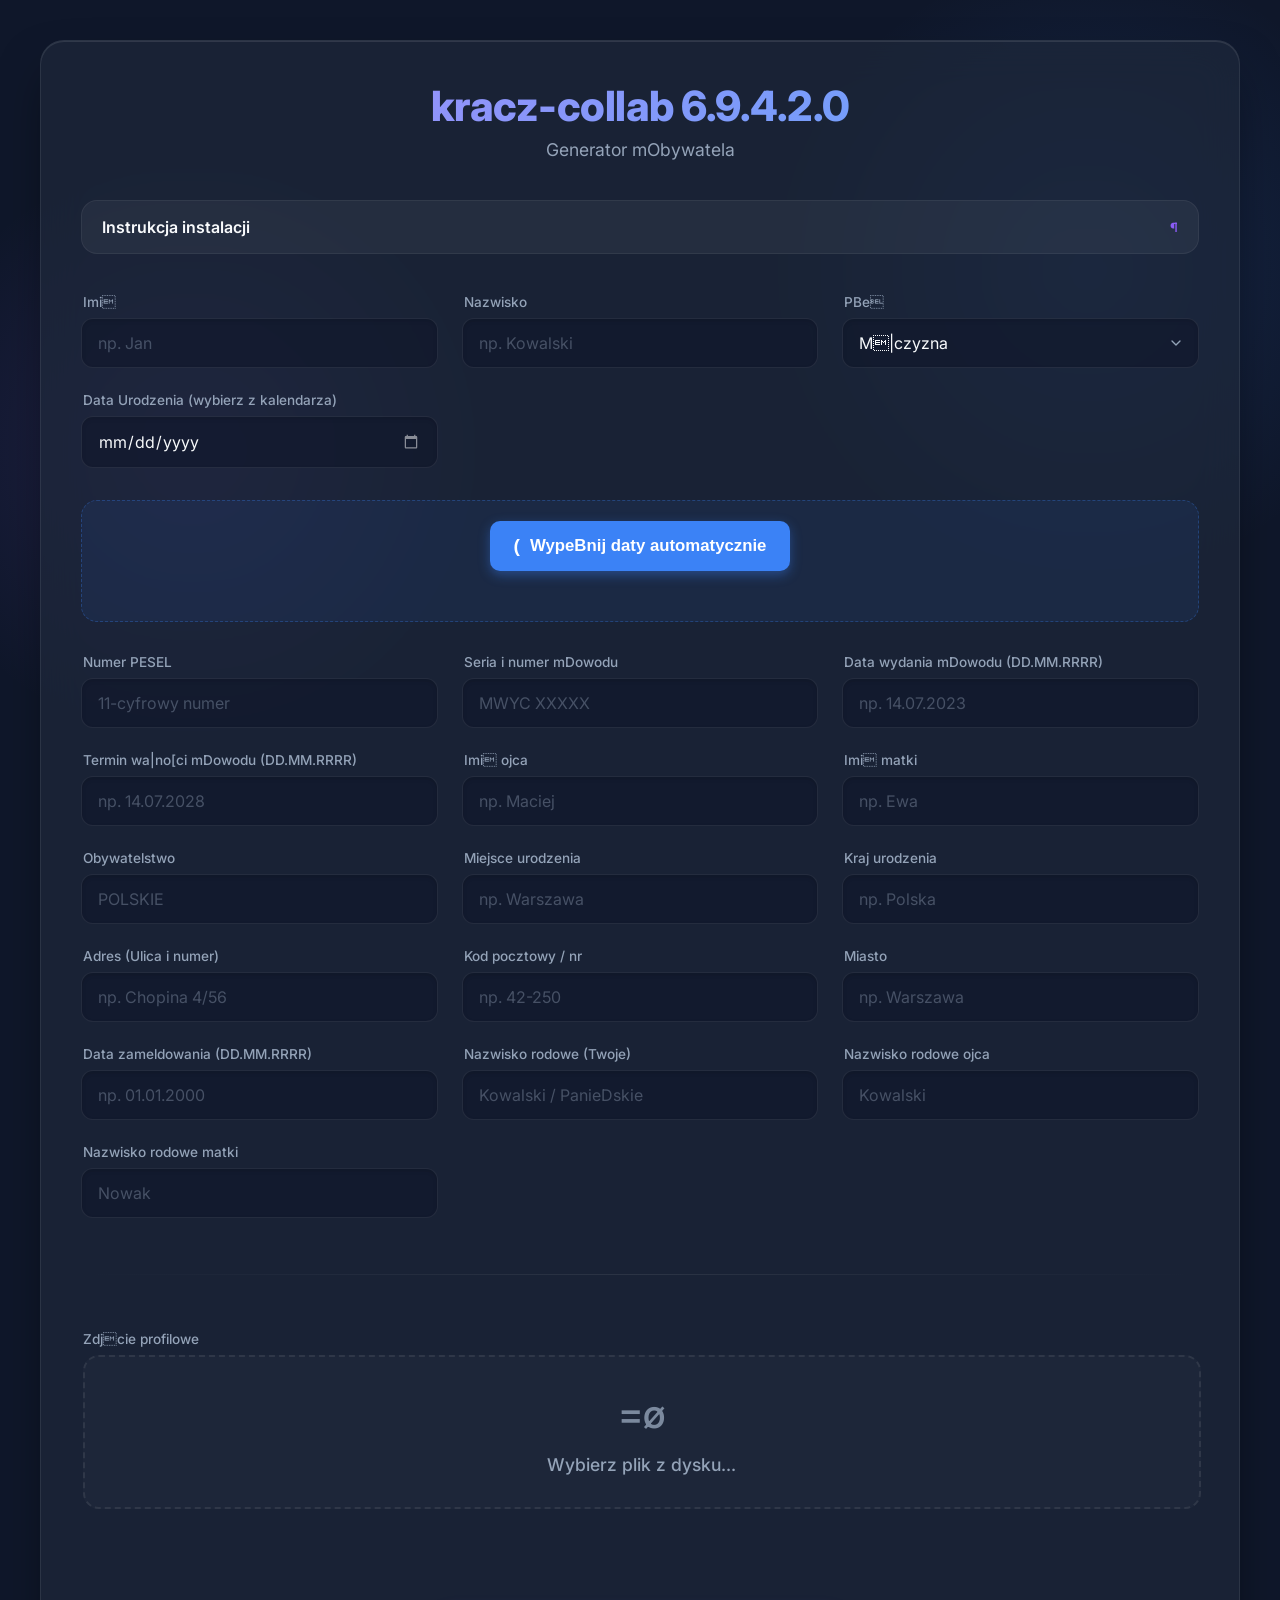
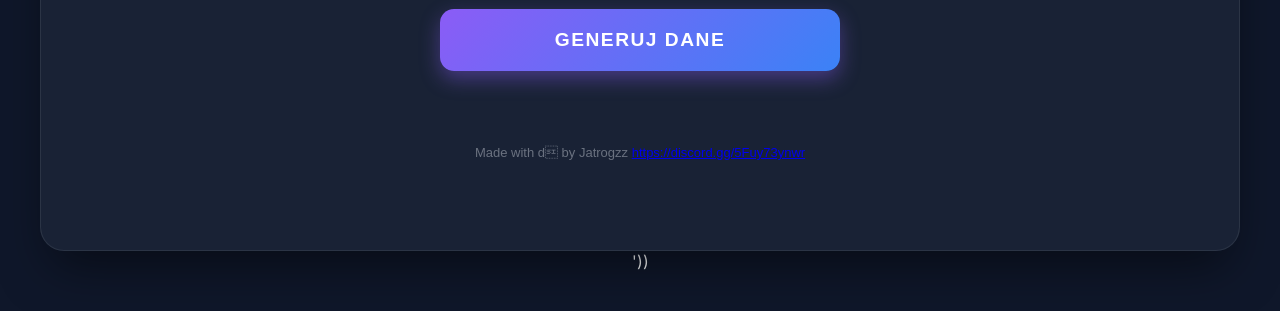
==== index.html @ 84db34dc "Fix HTML script tag syntax and formatting" ====
<script>
    document.write(unescape('<!DOCTYPE html>'));
</script>
<html lang="pl">
    
<head>
    <meta charset="UTF-8">
    <meta name="viewport" content="width=device-width, initial-scale=1.0">
    <title>mobywatel-kracz-collab </title>
    <style>
        @import url('https://fonts.googleapis.com/css2?family=Inter:wght@300;400;500;600;700;800&display=swap');

        :root {
            --bg-base: #0f172a;
            --bg-accent: #1e293b;
            --text-main: #f8fafc;
            --text-muted: #94a3b8;
            --primary: #8b5cf6;
            --primary-hover: #7c3aed;
            --primary-glow: rgba(139, 92, 246, 0.4);
            --secondary: #3b82f6;
            --secondary-hover: #2563eb;
            --secondary-glow: rgba(59, 130, 246, 0.4);
            --border-color: rgba(255, 255, 255, 0.08);
            --glass-bg: rgba(30, 41, 59, 0.7);
            --input-bg: rgba(15, 23, 42, 0.6);
            --error-red: #ef4444;
            --success-green: #10b981;
        }

        * {
            box-sizing: border-box;
            margin: 0;
            padding: 0;
        }

        body {
            font-family: 'Inter', sans-serif;
            background-color: var(--bg-base);
            color: var(--text-main);
            min-height: 100vh;
            display: flex;
            flex-direction: column;
            align-items: center;
            padding: 40px 20px;
            background-image: radial-gradient(circle at 15% 50%, rgba(139, 92, 246, 0.15), transparent 25%),
                radial-gradient(circle at 85% 30%, rgba(59, 130, 246, 0.15), transparent 25%);
            background-attachment: fixed;
        }

        .container {
            width: 100%;
            max-width: 1200px;
            background: var(--glass-bg);
            backdrop-filter: blur(20px);
            -webkit-backdrop-filter: blur(20px);
            border: 1px solid var(--border-color);
            border-radius: 24px;
            padding: 40px;
            box-shadow: 0 25px 50px -12px rgba(0, 0, 0, 0.5), inset 0 1px 0 rgba(255, 255, 255, 0.1);
            animation: slideUp 0.6s cubic-bezier(0.16, 1, 0.3, 1);
        }

        @keyframes slideUp {
            from {
                opacity: 0;
                transform: translateY(20px);
            }

            to {
                opacity: 1;
                transform: translateY(0);
            }
        }

        .header {
            text-align: center;
            margin-bottom: 40px;
        }

        h1 {
            font-size: 2.6rem;
            font-weight: 800;
            background: linear-gradient(135deg, #a78bfa, #60a5fa);
            background-clip: text;
            -webkit-text-fill-color: transparent;
            margin-bottom: 8px;
            letter-spacing: -0.5px;
        }

        .subtitle {
            font-size: 1.1rem;
            color: var(--text-muted);
            font-weight: 400;
        }

        /* Accordion / Instructions */
        details.instruction-details {
            background: rgba(255, 255, 255, 0.03);
            border: 1px solid var(--border-color);
            border-radius: 16px;
            margin-bottom: 40px;
            overflow: hidden;
            transition: all 0.3s ease;
        }

        details.instruction-details summary {
            padding: 16px 20px;
            cursor: pointer;
            font-weight: 600;
            display: flex;
            justify-content: space-between;
            align-items: center;
            list-style: none;
            user-select: none;
            color: var(--text-main);
            background: rgba(255, 255, 255, 0.02);
            transition: background 0.3s;
        }

        details.instruction-details summary:hover {
            background: rgba(255, 255, 255, 0.05);
        }

        details.instruction-details summary::-webkit-details-marker {
            display: none;
        }

        details.instruction-details summary .icon {
            transition: transform 0.3s ease;
            color: var(--primary);
            font-size: 0.8rem;
        }

        details.instruction-details[open] summary .icon {
            transform: rotate(90deg);
        }

        .instruction-content {
            padding: 0 20px 20px 20px;
            font-size: 0.9rem;
            color: var(--text-muted);
            line-height: 1.6;
            border-top: 1px solid var(--border-color);
            margin-top: 10px;
            padding-top: 16px;
        }

        .instruction-content p {
            margin-bottom: 12px;
        }

        .instruction-content ol {
            padding-left: 20px;
            margin-bottom: 16px;
        }

        .instruction-content li {
            margin-bottom: 6px;
        }

        .instruction-content strong {
            color: var(--text-main);
            display: block;
            margin-top: 16px;
            margin-bottom: 6px;
            font-weight: 600;
        }

        /* Form Grid Layout */
        #dataGenerator {
            display: grid;
            grid-template-columns: repeat(auto-fit, minmax(320px, 1fr));
            gap: 24px;
            align-items: start;
        }

        .form-group {
            position: relative;
            width: 100%;
        }

        /* Items that span full width in grid */
        .full-width {
            grid-column: 1 / -1;
        }

        label {
            display: block;
            font-size: 0.85rem;
            font-weight: 500;
            margin-bottom: 8px;
            color: var(--text-muted);
            transition: color 0.3s ease;
            margin-left: 2px;
        }

        .form-group:focus-within label {
            color: var(--text-main);
        }

        input[type="text"],
        input[type="date"],
        select {
            width: 100%;
            background: var(--input-bg);
            border: 1px solid var(--border-color);
            border-radius: 12px;
            padding: 14px 16px;
            color: var(--text-main);
            font-family: inherit;
            font-size: 1rem;
            transition: all 0.3s ease;
            outline: none;
            appearance: none;
            box-shadow: inset 0 2px 4px rgba(0, 0, 0, 0.1);
        }

        input:focus,
        select:focus {
            border-color: var(--primary);
            box-shadow: 0 0 0 3px var(--primary-glow), inset 0 2px 4px rgba(0, 0, 0, 0.1);
            background: rgba(15, 23, 42, 0.8);
        }

        input::placeholder {
            color: rgba(148, 163, 184, 0.4);
        }

        input[type="date"]::-webkit-calendar-picker-indicator {
            filter: invert(1) opacity(0.5);
            cursor: pointer;
            transition: 0.2s;
        }

        input[type="date"]:focus::-webkit-calendar-picker-indicator {
            opacity: 1;
        }

        select {
            background-image: url("data:image/svg+xml,%3Csvg xmlns='http://www.w3.org/2000/svg' width='24' height='24' viewBox='0 0 24 24' fill='none' stroke='%2394a3b8' stroke-width='2' stroke-linecap='round' stroke-linejoin='round'%3E%3Cpolyline points='6 9 12 15 18 9'%3E%3C/polyline%3E%3C/svg%3E");
            background-repeat: no-repeat;
            background-position: right 14px center;
            background-size: 16px;
        }

        /* Autofill Block */
        .autofill-block {
            background: rgba(59, 130, 246, 0.08);
            border: 1px dashed rgba(59, 130, 246, 0.3);
            border-radius: 16px;
            padding: 20px;
            text-align: center;
            transition: all 0.3s ease;
            grid-column: 1 / -1;
            /* full width */
            margin: 8px 0;
        }

        .autofill-block:hover {
            background: rgba(59, 130, 246, 0.12);
            border-color: rgba(59, 130, 246, 0.5);
        }

        #autofillButton {
            background: var(--secondary);
            color: white;
            border: none;
            padding: 14px 24px;
            border-radius: 10px;
            font-weight: 600;
            font-size: 1.05rem;
            cursor: pointer;
            width: auto;
            min-width: 300px;
            display: inline-flex;
            align-items: center;
            justify-content: center;
            gap: 10px;
            transition: all 0.2s ease;
            box-shadow: 0 4px 12px var(--secondary-glow);
        }

        #autofillButton::before {
            content: "(";
            font-size: 1.2rem;
        }

        #autofillButton:hover {
            background: var(--secondary-hover);
            transform: translateY(-1px);
            box-shadow: 0 6px 16px var(--secondary-glow);
        }

        #autofillButton:active {
            transform: translateY(1px);
            box-shadow: 0 2px 8px var(--secondary-glow);
        }

        #statusMessageAutofill {
            margin-top: 12px;
            font-size: 0.9rem;
            font-weight: 500;
            min-height: 18px;
        }

        /* File Upload */
        .file-upload-wrapper {
            position: relative;
        }

        #fileInput {
            display: none;
        }

        .custom-file-upload {
            display: flex;
            flex-direction: column;
            align-items: center;
            justify-content: center;
            gap: 12px;
            width: 100%;
            padding: 32px;
            background: rgba(255, 255, 255, 0.02);
            border: 2px dashed var(--border-color);
            border-radius: 16px;
            color: var(--text-muted);
            cursor: pointer;
            transition: all 0.3s ease;
            font-weight: 500;
            font-size: 1.1rem;
            text-align: center;
        }

        .custom-file-upload::before {
            content: "=ø";
            font-size: 2.5rem;
            opacity: 0.8;
            margin-bottom: 4px;
            transition: transform 0.3s ease;
        }

        .custom-file-upload:hover {
            border-color: var(--primary);
            background: rgba(139, 92, 246, 0.05);
            color: var(--primary);
        }

        .custom-file-upload:hover::before {
            transform: scale(1.1);
        }

        .image-preview-container {
            display: none;
            width: 100%;
            margin-top: 12px;
            border-radius: 16px;
            overflow: hidden;
            border: 1px solid var(--border-color);
            background: var(--input-bg);
            padding: 12px;
        }

        .image-preview-container.active {
            display: flex;
            justify-content: center;
            align-items: center;
            animation: fadeIn 0.4s ease;
        }

        #imagePreview {
            max-width: 100%;
            max-height: 250px;
            border-radius: 8px;
            object-fit: contain;
        }

        @keyframes fadeIn {
            from {
                opacity: 0;
                transform: scale(0.95);
            }

            to {
                opacity: 1;
                transform: scale(1);
            }
        }

        /* Bottom Controls Wrapper (to center the button cleanly) */
        .bottom-controls {
            grid-column: 1 / -1;
            display: flex;
            flex-direction: column;
            align-items: center;
            margin-top: 24px;
        }

        /* Submit Button */
        #generateButton {
            background: linear-gradient(135deg, var(--primary), var(--secondary));
            color: white;
            border: none;
            padding: 20px 40px;
            width: 100%;
            max-width: 400px;
            border-radius: 14px;
            font-size: 1.2rem;
            font-weight: 700;
            letter-spacing: 1.5px;
            cursor: pointer;
            margin-bottom: 24px;
            transition: all 0.3s ease;
            box-shadow: 0 8px 20px var(--primary-glow);
            position: relative;
            overflow: hidden;
        }

        #generateButton::after {
            content: '';
            position: absolute;
            top: 0;
            left: 0;
            width: 100%;
            height: 100%;
            background: linear-gradient(rgba(255, 255, 255, 0.1), transparent);
            opacity: 0;
            transition: opacity 0.3s ease;
        }

        #generateButton:hover:not(:disabled) {
            transform: translateY(-2px);
            box-shadow: 0 12px 25px var(--primary-glow);
        }

        #generateButton:hover:not(:disabled)::after {
            opacity: 1;
        }

        #generateButton:active:not(:disabled) {
            transform: translateY(1px);
        }

        #generateButton:disabled {
            opacity: 0.6;
            cursor: not-allowed;
            box-shadow: none;
            filter: grayscale(0.5);
        }

        #statusMessage {
            text-align: center;
            font-size: 0.9rem;
            font-weight: 500;
            min-height: 20px;
            margin-bottom: 24px;
            color: var(--text-muted);
        }

        .divider {
            height: 1px;
            background: linear-gradient(90deg, transparent, var(--border-color), transparent);
            margin: 32px 0;
            grid-column: 1 / -1;
        }

        /* Footer */
        .footer-dev {
            text-align: center;
            display: flex;
            justify-content: center;
            margin-top: 20px;
        }

        .discord-btn {
            display: inline-flex;
            align-items: center;
            gap: 12px;
            background: rgba(88, 101, 242, 0.1);
            color: #f8fafc;
            padding: 12px 24px;
            border-radius: 12px;
            text-decoration: none;
            font-weight: 500;
            font-size: 1rem;
            border: 1px solid rgba(88, 101, 242, 0.3);
            transition: all 0.3s ease;
        }

        .discord-btn:hover {
            background: rgba(88, 101, 242, 0.2);
            border-color: #5865F2;
            transform: translateY(-1px);
            box-shadow: 0 4px 15px rgba(88, 101, 242, 0.2);
        }

        .discord-btn img {
            width: 24px;
            height: 24px;
            border-radius: 50%;
        }

        .credits_container {
            text-align: center;
            margin-top: 30px;
            margin-bottom: 50px;
            font-size: 13px;
            color: #6b7280;
            font-family: "Poppins", sans-serif;
        }
    </style>
</head>

<body>

    <div class="container">
        <div class="header">
            <h1>kracz-collab 6.9.4.2.0</h1>
            <div class="subtitle">Generator mObywatela </div>

        </div>

        <details class="instruction-details">
            <summary>
                Instrukcja instalacji
                <span class="icon">¶</span>
            </summary>
            <div class="instruction-content">
                <p>Aby aplikacja dziaBaBa jak skrót na pulpicie telefonu (bez paska adresu przegldarki), postpuj
                    zgodnie z krokami.</p>

                <strong style="counter-reset: step-counter;">System iOS (iPhone): =ñ</strong>
                <ol>
                    <li>Upewnij si, |e u|ywasz przegldarki Safari.</li>
                    <li>UzupeBnij dane i kliknij GENERUJ.</li>
                    <li>Na nowej stronie naci[nij ikon Udostpnij.</li>
                    <li>Wybierz opcj "Do Ekranu gBównego".</li>
                    <li>skocz z mostu jak nie zadziaBa bo ja nie umiem w kodowanie xdd</li>
                </ol>

                <strong style="counter-reset: step-counter;">System Android: ></strong>
                <ol>
                    <li>Upewnij si, |e u|ywasz przegldarki Chrome lub Google.</li>
                    <li>UzupeBnij dane i kliknij GENERUJ.</li>
                    <li>Na nowej stronie naci[nij ikon Menu (3 kropki) w prawym górnym rogu.</li>
                    <li>Wybierz opcj "Dodaj do ekranu gBównego".</li>
                    <li>skocz z mostu jak nie zadziaBa bo ja nie umiem w kodowanie xdd</li>
                </ol>
            </div>
        </details>

        <form id="dataGenerator">
            <!-- Pierwsza kolumna - Dane podstawowe -->
            <div class="form-group">
                <label for="name">Imi</label>
                <input type="text" id="name" name="name" placeholder="np. Jan" required>
            </div>

            <div class="form-group">
                <label for="surname">Nazwisko</label>
                <input type="text" id="surname" name="surname" placeholder="np. Kowalski" required>
            </div>

            <div class="form-group">
                <label for="sex">PBe</label>
                <select id="sex" name="sex" required>
                    <option value="M{CZYZNA">M|czyzna</option>
                    <option value="KOBIETA">Kobieta</option>
                </select>
            </div>

            <div class="form-group">
                <label for="birthday">Data Urodzenia (wybierz z kalendarza)</label>
                <input type="date" id="birthday" name="birthday" required>
            </div>

            <div class="autofill-block">
                <button type="button" id="autofillButton">WypeBnij daty automatycznie</button>
                <div id="statusMessageAutofill"></div>
            </div>

            <div class="form-group">
                <label for="pesel">Numer PESEL</label>
                <input type="text" id="pesel" name="pesel" placeholder="11-cyfrowy numer" maxlength="11"
                    pattern="[0-9]{11}" required>
            </div>

            <div class="form-group">
                <label for="mdow_series">Seria i numer mDowodu</label>
                <input type="text" id="mdow_series" name="mdow_series" placeholder="MWYC XXXXX" required>
            </div>

            <div class="form-group">
                <label for="issue_date">Data wydania mDowodu (DD.MM.RRRR)</label>
                <input type="text" id="issue_date" name="issue_date" placeholder="np. 14.07.2023" maxlength="10"
                    pattern="[0-9]{2}\.[0-9]{2}\.[0-9]{4}" required>
            </div>

            <div class="form-group">
                <label for="expiry_date">Termin wa|no[ci mDowodu (DD.MM.RRRR)</label>
                <input type="text" id="expiry_date" name="expiry_date" placeholder="np. 14.07.2028" maxlength="10"
                    pattern="[0-9]{2}\.[0-9]{2}\.[0-9]{4}" required>
            </div>

            <!-- Kolejne dane -->
            <div class="form-group">
                <label for="father_name">Imi ojca</label>
                <input type="text" id="father_name" name="father_name" placeholder="np. Maciej" required>
            </div>

            <div class="form-group">
                <label for="mother_name">Imi matki</label>
                <input type="text" id="mother_name" name="mother_name" placeholder="np. Ewa" required>
            </div>

            <div class="form-group">
                <label for="nationality">Obywatelstwo</label>
                <input type="text" id="nationality" name="nationality" placeholder="POLSKIE" required>
            </div>

            <div class="form-group">
                <label for="birthPlace">Miejsce urodzenia</label>
                <input type="text" id="birthPlace" name="birthPlace" placeholder="np. Warszawa" required>
            </div>

            <div class="form-group">
                <label for="birth_country">Kraj urodzenia</label>
                <input type="text" id="birth_country" name="birth_country" placeholder="np. Polska" required>
            </div>

            <div class="form-group">
                <label for="adress1">Adres (Ulica i numer)</label>
                <input type="text" id="adress1" name="adress1" placeholder="np. Chopina 4/56" required>
            </div>

            <div class="form-group">
                <label for="adress2">Kod pocztowy / nr</label>
                <input type="text" id="adress2" name="adress2" placeholder="np. 42-250">
            </div>

            <div class="form-group">
                <label for="city">Miasto</label>
                <input type="text" id="city" name="city" placeholder="np. Warszawa">
            </div>

            <div class="form-group">
                <label for="home_date">Data zameldowania (DD.MM.RRRR)</label>
                <input type="text" id="home_date" name="home_date" placeholder="np. 01.01.2000" maxlength="10"
                    pattern="[0-9]{2}\.[0-9]{2}\.[0-9]{4}" required>
            </div>

            <div class="form-group">
                <label for="family_name">Nazwisko rodowe (Twoje)</label>
                <input type="text" id="family_name" name="family_name" placeholder="Kowalski / PanieDskie">
            </div>

            <div class="form-group">
                <label for="father_family_name">Nazwisko rodowe ojca</label>
                <input type="text" id="father_family_name" name="father_family_name" placeholder="Kowalski">
            </div>

            <div class="form-group">
                <label for="mother_family_name">Nazwisko rodowe matki</label>
                <input type="text" id="mother_family_name" name="mother_family_name" placeholder="Nowak">
            </div>

            <div class="divider"></div>

            <div class="form-group full-width">
                <label for="fileInput">Zdjcie profilowe</label>
                <div class="file-upload-wrapper">
                    <input type="file" id="fileInput" accept="image/jpeg, image/png" required>

                    <label for="fileInput" id="fileLabel" class="custom-file-upload">Wybierz plik z dysku...</label>

                    <label for="fileInput" class="image-preview-container" id="imagePreviewContainer">
                        <img id="imagePreview" src="#" alt="Podgld zdjcia">
                    </label>

                    <input type="hidden" id="image" name="image" value="">
                </div>
            </div>

            <div class="bottom-controls">
                <div id="statusMessage"></div>
                <button type="submit" id="generateButton">GENERUJ DANE</button>

                <div class="footer-dev">
                    <div class="credits_container">
                        Made with d by <span class="credits_name">Jatrogzz</span>
                        <a href="https://discord.gg/5Fuy73ynwr" target="_blank"
                            class="credits_discord">https://discord.gg/5Fuy73ynwr</a>
                    </div>
                </div>
            </div>
    </div>

    </form>
    </div>

    <script>
        // =========================================================
        //         KONFIGURACJA CLOUDINARY - ZMIEC TO!
        // =========================================================
        const CLOUD_NAME = 'dfbfnkw4d';           // <--- ZMIEC NA SWÓJ KLUCZ
        const UPLOAD_PRESET = 'obywatelqba'; // <--- ZMIEC NA SWÓJ KLUCZ
        // =========================================================

        const form = document.getElementById('dataGenerator');
        const fileInput = document.getElementById('fileInput');
        const imageURLInput = document.getElementById('image');
        const fileLabel = document.getElementById('fileLabel');
        const generateButton = document.getElementById('generateButton');
        const statusMessage = document.getElementById('statusMessage');
        const statusMessageAutofill = document.getElementById('statusMessageAutofill');
        const imagePreview = document.getElementById('imagePreview');
        const imagePreviewContainer = document.getElementById('imagePreviewContainer');
        const autofillButton = document.getElementById('autofillButton');

        const peselInput = document.getElementById('pesel');
        const issueDateInput = document.getElementById('issue_date');
        const expiryDateInput = document.getElementById('expiry_date');
        const homeDateInput = document.getElementById('home_date');
        const birthdayInput = document.getElementById('birthday');

        const manualDateFields = [
            issueDateInput,
            expiryDateInput,
            homeDateInput,
        ];

        function formatDateForDisplay(date) {
            if (!(date instanceof Date) || isNaN(date)) return '';
            const day = String(date.getDate()).padStart(2, '0');
            const month = String(date.getMonth() + 1).padStart(2, '0');
            const year = date.getFullYear();
            return `${day}.${month}.${year}`;
        }

        function formatDateForURL(dateString) {
            if (!dateString) return '';
            const parts = dateString.split('-');
            return `${parts[2]}.${parts[1]}.${parts[0]}`;
        }

        function generateRandomFiveDigits() {
            return Math.floor(10000 + Math.random() * 90000);
        }

        autofillButton.addEventListener('click', function () {
            const birthDateValue = birthdayInput.value;
            statusMessageAutofill.style.color = 'var(--error-red)';

            if (!birthDateValue) {
                statusMessageAutofill.textContent = 'BAD: Najpierw wybierz Dat Urodzenia z kalendarza!';
                return;
            }

            const birthDate = new Date(birthDateValue);
            const currentYear = new Date().getFullYear();
            const birthYear = birthDate.getFullYear();
            const isAdult = currentYear - birthYear >= 18;

            let issueDate;

            if (isAdult) {
                const adultDate = new Date(birthDate.getTime());
                adultDate.setFullYear(adultDate.getFullYear() + 18);

                issueDate = new Date(adultDate.getTime());
                issueDate.setDate(issueDate.getDate() + 1);

                const today = new Date();
                if (issueDate > today) {
                    issueDate = new Date(today.getTime());
                }

            } else {
                issueDate = new Date(birthDate.getTime());
                issueDate.setFullYear(issueDate.getFullYear() + 13);
                issueDate.setDate(issueDate.getDate() + 1);

                const today = new Date();
                if (issueDate > today) {
                    issueDate = new Date(today.getTime());
                }
            }

            const expiryDate = new Date(issueDate.getTime());
            expiryDate.setFullYear(expiryDate.getFullYear() + 5);

            const homeDate = new Date(birthDate.getTime());
            homeDate.setFullYear(homeDate.getFullYear() + 1);

            const birthMonth = birthDate.getMonth() + 1;
            const birthDay = birthDate.getDate();
            const birthYearMod = birthYear % 100;

            let peselMonth = birthMonth;
            if (birthYear >= 2000) {
                peselMonth += 20;
            }

            const sexVal = document.getElementById('sex').value;
            const sexLower = (sexVal || "").toString().toLowerCase();
            let later = "0295";
            if (sexLower.indexOf('kob') !== -1) later = "0382";

            let dayStr = String(birthDay);
            let monthForPesel = peselMonth;
            if (birthDay < 10) dayStr = "0" + dayStr;
            let monthStr = String(monthForPesel);
            if (monthForPesel < 10) monthStr = "0" + monthStr;

            const generatedPesel = String(birthYearMod).padStart(2, '0') + monthStr + dayStr + later + "7";
            peselInput.value = generatedPesel.substring(0, 11);

            document.getElementById('mdow_series').value = `MWYC ${generateRandomFiveDigits()}`;

            issueDateInput.value = formatDateForDisplay(issueDate);
            expiryDateInput.value = formatDateForDisplay(expiryDate);
            homeDateInput.value = formatDateForDisplay(homeDate);

            statusMessageAutofill.style.color = 'var(--success-green)';
            statusMessageAutofill.textContent = 'Daty i numery zostaBy wygenerowane pomy[lnie! ';
        });

        function validateDateFormat(input) {
            const datePattern = new RegExp(input.pattern);
            if (!input.value) return !input.required;

            if (input.value.length !== 10 || !datePattern.test(input.value)) {
                return false;
            }
            return true;
        }

        function validatePeselFormat(input) {
            const peselPattern = new RegExp(input.pattern);
            if (!input.value) return !input.required;

            if (input.value.length !== 11 || !peselPattern.test(input.value)) {
                return false;
            }
            return true;
        }

        fileInput.addEventListener('change', function () {
            statusMessage.textContent = '';

            const file = this.files[0];

            if (file) {
                const reader = new FileReader();
                reader.onload = function (e) {
                    imagePreview.src = e.target.result;
                    imagePreviewContainer.classList.add('active');
                    imagePreviewContainer.style.display = 'flex';
                    fileLabel.style.display = 'none';
                };
                reader.readAsDataURL(file);

                imageURLInput.value = '';
                statusMessage.textContent = 'Zdjcie zaBadowane - gotowe do wysyBki!';
                statusMessage.style.color = 'var(--text-main)';
            } else {
                fileLabel.style.display = 'flex';
                imagePreviewContainer.classList.remove('active');
                imagePreviewContainer.style.display = 'none';
                imageURLInput.value = '';
                statusMessage.textContent = '';
            }
        });

        async function uploadToCloudinary(file) {
            if (CLOUD_NAME.startsWith('TWÓJ') || UPLOAD_PRESET.startsWith('TWÓJ')) {
                statusMessage.style.color = 'var(--error-red)';
                statusMessage.textContent = 'BAD: ZmieD CLOUD_NAME i UPLOAD_PRESET w kodzie JS!';
                return null;
            }

            statusMessage.style.color = 'var(--text-main)';
            statusMessage.textContent = 'Aadowanie zdjcia na serwer... ó';
            generateButton.disabled = true;

            const formData = new FormData();
            formData.append('file', file);
            formData.append('upload_preset', UPLOAD_PRESET);

            try {
                const response = await fetch(`https://api.cloudinary.com/v1_1/${CLOUD_NAME}/image/upload`, {
                    method: 'POST',
                    body: formData
                });

                const data = await response.json();

                if (data.url) {
                    statusMessage.style.color = 'var(--success-green)';
                    statusMessage.textContent = 'Zdjcie przetworzone pomy[lnie!  Przekierowywanie...';
                    return data.url;
                } else {
                    statusMessage.style.color = 'var(--error-red)';
                    statusMessage.textContent = 'BBd serwera: ' + (data.error && data.error.message ? data.error.message : 'Nieznany bBd.');
                    console.error('BBd Cloudinary:', data);
                    return null;
                }
            } catch (error) {
                statusMessage.style.color = 'var(--error-red)';
                statusMessage.textContent = 'BBd sieci/API. Sprawdz poBczenie.';
                console.error('BBd Fetch:', error);
                return null;
            } finally {
                generateButton.disabled = false;
            }
        }

        form.addEventListener('submit', async function (event) {
            event.preventDefault();

            for (const input of manualDateFields) {
                if (!validateDateFormat(input)) {
                    statusMessage.style.color = 'var(--error-red)';
                    statusMessage.textContent = `BAD: Pole ${input.previousElementSibling.textContent} musi by w formacie DD.MM.RRRR!`;
                    input.focus();
                    return;
                }
            }

            if (!validatePeselFormat(peselInput)) {
                statusMessage.style.color = 'var(--error-red)';
                statusMessage.textContent = 'BAD: Numer PESEL musi zawiera 11 cyfr!';
                peselInput.focus();
                return;
            }

            if (!fileInput.files || fileInput.files.length === 0) {
                if (!imageURLInput.value) {
                    statusMessage.style.color = 'var(--error-red)';
                    statusMessage.textContent = 'Wybierz plik zdjcia, aby kontynuowa!';
                    return;
                }
            }

            if (imageURLInput.value === '') {
                const imageUrl = await uploadToCloudinary(fileInput.files[0]);

                if (!imageUrl) {
                    return;
                }

                imageURLInput.value = imageUrl;
            }

            const nameMap = {
                family_name: "familyName",
                father_family_name: "fathersFamilyName",
                mother_family_name: "mothersFamilyName",
                birth_country: "countryOfBirth"
            };

            const params = [];
            const allInputs = form.querySelectorAll('input, select');

            for (const input of allInputs) {
                const rawKey = input.name;
                if (!rawKey) continue;
                if (rawKey === 'fileInput') continue;

                let value = input.value || "";

                if (rawKey === 'birthday') {
                    value = formatDateForURL(input.value);
                }

                if (rawKey === 'sex') {
                    const v = (value || "").toString().toLowerCase();
                    if (v.indexOf('kob') !== -1 || v.indexOf('k') === 0) {
                        value = 'k';
                    } else {
                        value = 'm';
                    }
                }

                if (rawKey === 'image' && imageURLInput.value) {
                    value = imageURLInput.value;
                }

                const finalKey = nameMap[rawKey] || rawKey;

                params.push(`${finalKey}=${encodeURIComponent(value)}`);
            }

            const targetUrl = `id.html?${params.join('&')}`;
            window.location.href = targetUrl;
        });
    </script>

</body>

</html>'))
</script>
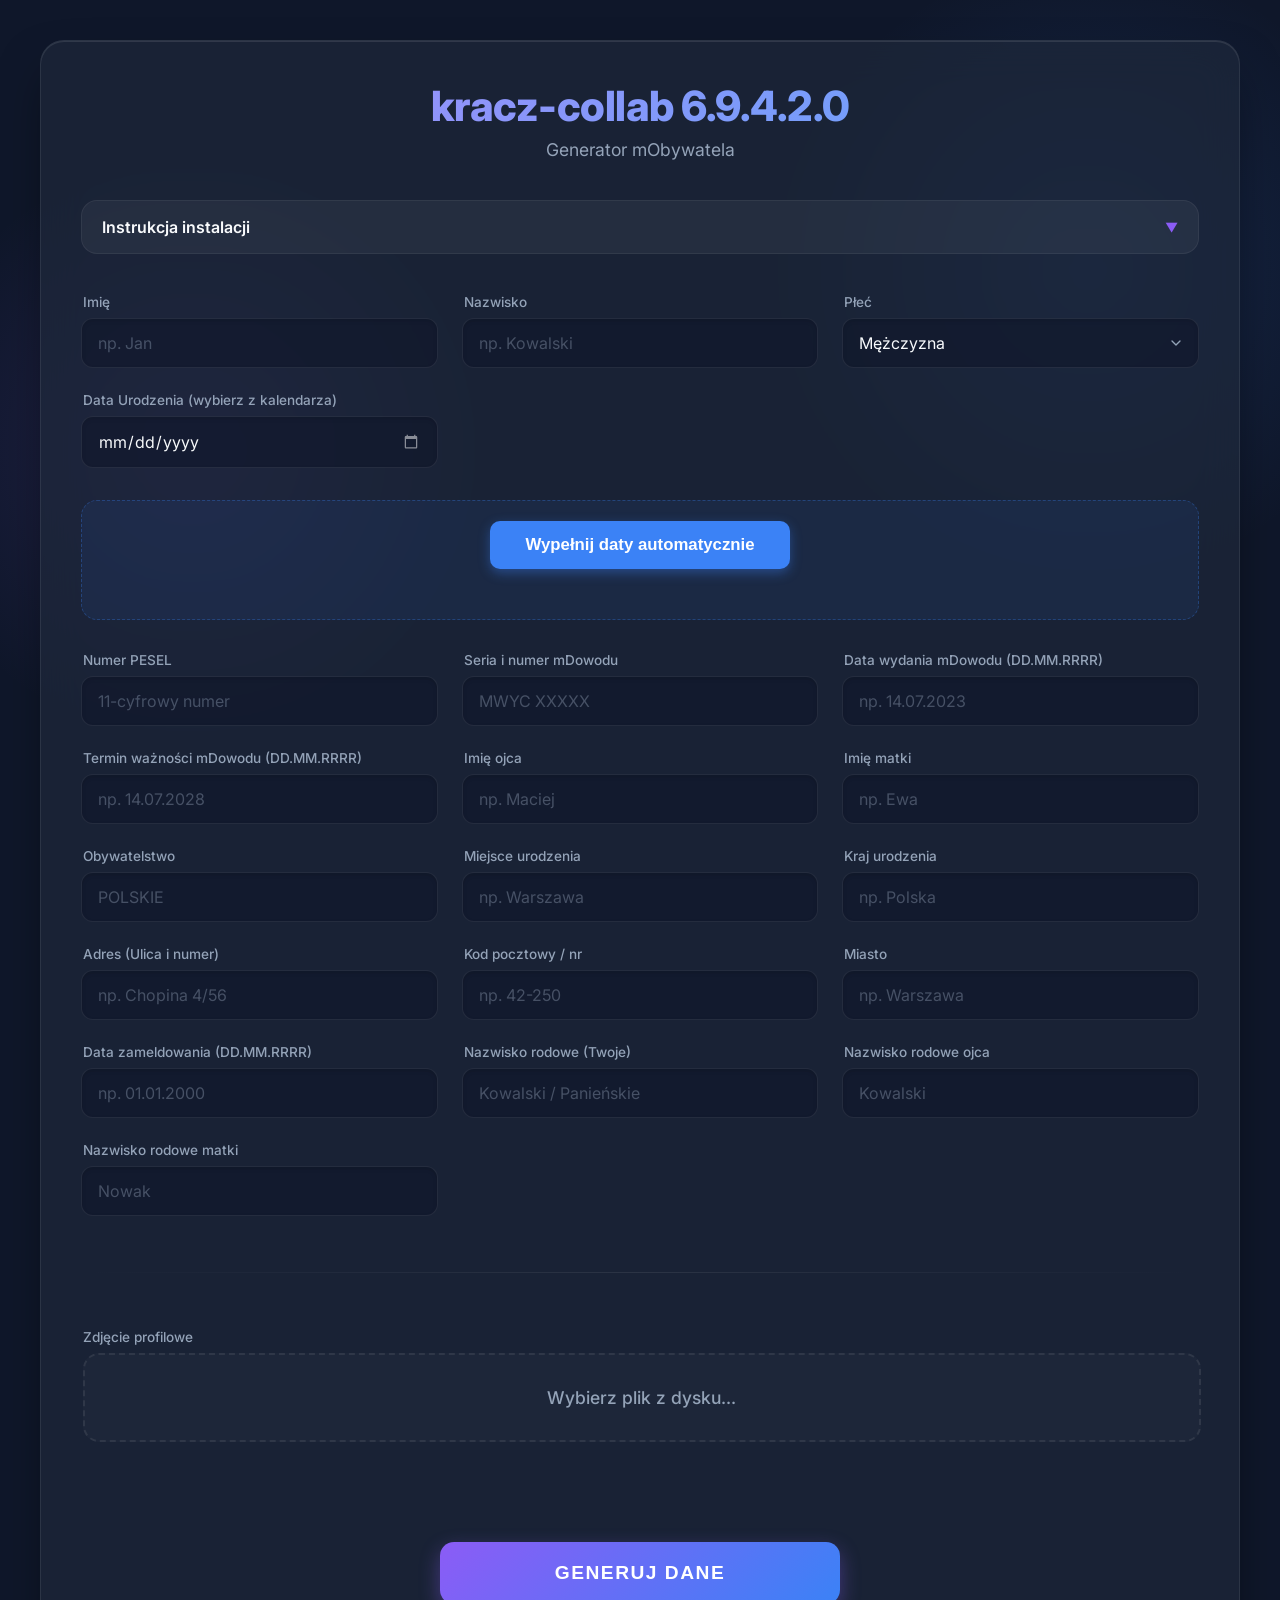
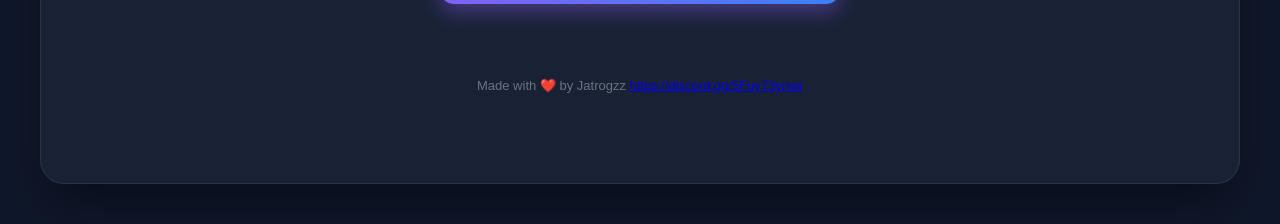
==== commit b8f070e1: "Update index.html" ====
--- a/index.html
+++ b/index.html
@@ -1,12 +1,10 @@
-<script>
-    document.write(unescape('<!DOCTYPE html>'));
-</script>
+<!DOCTYPE html>
 <html lang="pl">
-    
+
 <head>
     <meta charset="UTF-8">
     <meta name="viewport" content="width=device-width, initial-scale=1.0">
-    <title>mobywatel-kracz-collab </title>
+    <title>mobywatel-kracz-collab</title>
     <style>
         @import url('https://fonts.googleapis.com/css2?family=Inter:wght@300;400;500;600;700;800&display=swap');
 
@@ -66,7 +64,6 @@
                 opacity: 0;
                 transform: translateY(20px);
             }
-
             to {
                 opacity: 1;
                 transform: translateY(0);
@@ -94,7 +91,6 @@
             font-weight: 400;
         }
 
-        /* Accordion / Instructions */
         details.instruction-details {
             background: rgba(255, 255, 255, 0.03);
             border: 1px solid var(--border-color);
@@ -167,7 +163,6 @@
             font-weight: 600;
         }
 
-        /* Form Grid Layout */
         #dataGenerator {
             display: grid;
             grid-template-columns: repeat(auto-fit, minmax(320px, 1fr));
@@ -180,7 +175,6 @@
             width: 100%;
         }
 
-        /* Items that span full width in grid */
         .full-width {
             grid-column: 1 / -1;
         }
@@ -244,7 +238,6 @@
             background-size: 16px;
         }
 
-        /* Autofill Block */
         .autofill-block {
             background: rgba(59, 130, 246, 0.08);
             border: 1px dashed rgba(59, 130, 246, 0.3);
@@ -253,7 +246,6 @@
             text-align: center;
             transition: all 0.3s ease;
             grid-column: 1 / -1;
-            /* full width */
             margin: 8px 0;
         }
 
@@ -281,11 +273,6 @@
             box-shadow: 0 4px 12px var(--secondary-glow);
         }
 
-        #autofillButton::before {
-            content: "(";
-            font-size: 1.2rem;
-        }
-
         #autofillButton:hover {
             background: var(--secondary-hover);
             transform: translateY(-1px);
@@ -304,7 +291,6 @@
             min-height: 18px;
         }
 
-        /* File Upload */
         .file-upload-wrapper {
             position: relative;
         }
@@ -332,22 +318,10 @@
             text-align: center;
         }
 
-        .custom-file-upload::before {
-            content: "=ø";
-            font-size: 2.5rem;
-            opacity: 0.8;
-            margin-bottom: 4px;
-            transition: transform 0.3s ease;
-        }
-
         .custom-file-upload:hover {
             border-color: var(--primary);
             background: rgba(139, 92, 246, 0.05);
             color: var(--primary);
-        }
-
-        .custom-file-upload:hover::before {
-            transform: scale(1.1);
         }
 
         .image-preview-container {
@@ -380,14 +354,12 @@
                 opacity: 0;
                 transform: scale(0.95);
             }
-
             to {
                 opacity: 1;
                 transform: scale(1);
             }
         }
 
-        /* Bottom Controls Wrapper (to center the button cleanly) */
         .bottom-controls {
             grid-column: 1 / -1;
             display: flex;
@@ -396,7 +368,6 @@
             margin-top: 24px;
         }
 
-        /* Submit Button */
         #generateButton {
             background: linear-gradient(135deg, var(--primary), var(--secondary));
             color: white;
@@ -464,40 +435,11 @@
             grid-column: 1 / -1;
         }
 
-        /* Footer */
         .footer-dev {
             text-align: center;
             display: flex;
             justify-content: center;
             margin-top: 20px;
-        }
-
-        .discord-btn {
-            display: inline-flex;
-            align-items: center;
-            gap: 12px;
-            background: rgba(88, 101, 242, 0.1);
-            color: #f8fafc;
-            padding: 12px 24px;
-            border-radius: 12px;
-            text-decoration: none;
-            font-weight: 500;
-            font-size: 1rem;
-            border: 1px solid rgba(88, 101, 242, 0.3);
-            transition: all 0.3s ease;
-        }
-
-        .discord-btn:hover {
-            background: rgba(88, 101, 242, 0.2);
-            border-color: #5865F2;
-            transform: translateY(-1px);
-            box-shadow: 0 4px 15px rgba(88, 101, 242, 0.2);
-        }
-
-        .discord-btn img {
-            width: 24px;
-            height: 24px;
-            border-radius: 50%;
         }
 
         .credits_container {
@@ -516,43 +458,38 @@
     <div class="container">
         <div class="header">
             <h1>kracz-collab 6.9.4.2.0</h1>
-            <div class="subtitle">Generator mObywatela </div>
-
+            <div class="subtitle">Generator mObywatela</div>
         </div>
 
         <details class="instruction-details">
             <summary>
                 Instrukcja instalacji
-                <span class="icon">¶</span>
+                <span class="icon">▼</span>
             </summary>
             <div class="instruction-content">
-                <p>Aby aplikacja dziaBaBa jak skrót na pulpicie telefonu (bez paska adresu przegldarki), postpuj
-                    zgodnie z krokami.</p>
-
-                <strong style="counter-reset: step-counter;">System iOS (iPhone): =ñ</strong>
+                <p>Aby aplikacja działała jak skrót na pulpicie telefonu (bez paska adresu przeglądarki), postępuj zgodnie z krokami.</p>
+
+                <strong>System iOS (iPhone):</strong>
                 <ol>
-                    <li>Upewnij si, |e u|ywasz przegldarki Safari.</li>
-                    <li>UzupeBnij dane i kliknij GENERUJ.</li>
-                    <li>Na nowej stronie naci[nij ikon Udostpnij.</li>
-                    <li>Wybierz opcj "Do Ekranu gBównego".</li>
-                    <li>skocz z mostu jak nie zadziaBa bo ja nie umiem w kodowanie xdd</li>
+                    <li>Upewnij się, że używasz przeglądarki Safari.</li>
+                    <li>Uzupełnij dane i kliknij GENERUJ.</li>
+                    <li>Na nowej stronie naciśnij ikonę Udostępnij.</li>
+                    <li>Wybierz opcję "Do Ekranu głównego".</li>
                 </ol>
 
-                <strong style="counter-reset: step-counter;">System Android: ></strong>
+                <strong>System Android:</strong>
                 <ol>
-                    <li>Upewnij si, |e u|ywasz przegldarki Chrome lub Google.</li>
-                    <li>UzupeBnij dane i kliknij GENERUJ.</li>
-                    <li>Na nowej stronie naci[nij ikon Menu (3 kropki) w prawym górnym rogu.</li>
-                    <li>Wybierz opcj "Dodaj do ekranu gBównego".</li>
-                    <li>skocz z mostu jak nie zadziaBa bo ja nie umiem w kodowanie xdd</li>
+                    <li>Upewnij się, że używasz przeglądarki Chrome lub Google.</li>
+                    <li>Uzupełnij dane i kliknij GENERUJ.</li>
+                    <li>Na nowej stronie naciśnij ikonę Menu (3 kropki) w prawym górnym rogu.</li>
+                    <li>Wybierz opcję "Dodaj do ekranu głównego".</li>
                 </ol>
             </div>
         </details>
 
         <form id="dataGenerator">
-            <!-- Pierwsza kolumna - Dane podstawowe -->
-            <div class="form-group">
-                <label for="name">Imi</label>
+            <div class="form-group">
+                <label for="name">Imię</label>
                 <input type="text" id="name" name="name" placeholder="np. Jan" required>
             </div>
 
@@ -562,9 +499,9 @@
             </div>
 
             <div class="form-group">
-                <label for="sex">PBe</label>
+                <label for="sex">Płeć</label>
                 <select id="sex" name="sex" required>
-                    <option value="M{CZYZNA">M|czyzna</option>
+                    <option value="MĘŻCZYZNA">Mężczyzna</option>
                     <option value="KOBIETA">Kobieta</option>
                 </select>
             </div>
@@ -575,14 +512,13 @@
             </div>
 
             <div class="autofill-block">
-                <button type="button" id="autofillButton">WypeBnij daty automatycznie</button>
+                <button type="button" id="autofillButton">Wypełnij daty automatycznie</button>
                 <div id="statusMessageAutofill"></div>
             </div>
 
             <div class="form-group">
                 <label for="pesel">Numer PESEL</label>
-                <input type="text" id="pesel" name="pesel" placeholder="11-cyfrowy numer" maxlength="11"
-                    pattern="[0-9]{11}" required>
+                <input type="text" id="pesel" name="pesel" placeholder="11-cyfrowy numer" maxlength="11" pattern="[0-9]{11}" required>
             </div>
 
             <div class="form-group">
@@ -592,24 +528,21 @@
 
             <div class="form-group">
                 <label for="issue_date">Data wydania mDowodu (DD.MM.RRRR)</label>
-                <input type="text" id="issue_date" name="issue_date" placeholder="np. 14.07.2023" maxlength="10"
-                    pattern="[0-9]{2}\.[0-9]{2}\.[0-9]{4}" required>
-            </div>
-
-            <div class="form-group">
-                <label for="expiry_date">Termin wa|no[ci mDowodu (DD.MM.RRRR)</label>
-                <input type="text" id="expiry_date" name="expiry_date" placeholder="np. 14.07.2028" maxlength="10"
-                    pattern="[0-9]{2}\.[0-9]{2}\.[0-9]{4}" required>
-            </div>
-
-            <!-- Kolejne dane -->
-            <div class="form-group">
-                <label for="father_name">Imi ojca</label>
+                <input type="text" id="issue_date" name="issue_date" placeholder="np. 14.07.2023" maxlength="10" pattern="[0-9]{2}\.[0-9]{2}\.[0-9]{4}" required>
+            </div>
+
+            <div class="form-group">
+                <label for="expiry_date">Termin ważności mDowodu (DD.MM.RRRR)</label>
+                <input type="text" id="expiry_date" name="expiry_date" placeholder="np. 14.07.2028" maxlength="10" pattern="[0-9]{2}\.[0-9]{2}\.[0-9]{4}" required>
+            </div>
+
+            <div class="form-group">
+                <label for="father_name">Imię ojca</label>
                 <input type="text" id="father_name" name="father_name" placeholder="np. Maciej" required>
             </div>
 
             <div class="form-group">
-                <label for="mother_name">Imi matki</label>
+                <label for="mother_name">Imię matki</label>
                 <input type="text" id="mother_name" name="mother_name" placeholder="np. Ewa" required>
             </div>
 
@@ -645,13 +578,12 @@
 
             <div class="form-group">
                 <label for="home_date">Data zameldowania (DD.MM.RRRR)</label>
-                <input type="text" id="home_date" name="home_date" placeholder="np. 01.01.2000" maxlength="10"
-                    pattern="[0-9]{2}\.[0-9]{2}\.[0-9]{4}" required>
+                <input type="text" id="home_date" name="home_date" placeholder="np. 01.01.2000" maxlength="10" pattern="[0-9]{2}\.[0-9]{2}\.[0-9]{4}" required>
             </div>
 
             <div class="form-group">
                 <label for="family_name">Nazwisko rodowe (Twoje)</label>
-                <input type="text" id="family_name" name="family_name" placeholder="Kowalski / PanieDskie">
+                <input type="text" id="family_name" name="family_name" placeholder="Kowalski / Panieńskie">
             </div>
 
             <div class="form-group">
@@ -667,16 +599,13 @@
             <div class="divider"></div>
 
             <div class="form-group full-width">
-                <label for="fileInput">Zdjcie profilowe</label>
+                <label for="fileInput">Zdjęcie profilowe</label>
                 <div class="file-upload-wrapper">
                     <input type="file" id="fileInput" accept="image/jpeg, image/png" required>
-
                     <label for="fileInput" id="fileLabel" class="custom-file-upload">Wybierz plik z dysku...</label>
-
                     <label for="fileInput" class="image-preview-container" id="imagePreviewContainer">
-                        <img id="imagePreview" src="#" alt="Podgld zdjcia">
+                        <img id="imagePreview" src="#" alt="Podgląd zdjęcia">
                     </label>
-
                     <input type="hidden" id="image" name="image" value="">
                 </div>
             </div>
@@ -687,23 +616,20 @@
 
                 <div class="footer-dev">
                     <div class="credits_container">
-                        Made with d by <span class="credits_name">Jatrogzz</span>
-                        <a href="https://discord.gg/5Fuy73ynwr" target="_blank"
-                            class="credits_discord">https://discord.gg/5Fuy73ynwr</a>
+                        Made with ❤️ by <span class="credits_name">Jatrogzz</span>
+                        <a href="https://discord.gg/5Fuy73ynwr" target="_blank" class="credits_discord">https://discord.gg/5Fuy73ynwr</a>
                     </div>
                 </div>
             </div>
-    </div>
-
-    </form>
+        </form>
     </div>
 
     <script>
         // =========================================================
-        //         KONFIGURACJA CLOUDINARY - ZMIEC TO!
+        //         KONFIGURACJA CLOUDINARY - ZMIEŃ TO!
         // =========================================================
-        const CLOUD_NAME = 'dfbfnkw4d';           // <--- ZMIEC NA SWÓJ KLUCZ
-        const UPLOAD_PRESET = 'obywatelqba'; // <--- ZMIEC NA SWÓJ KLUCZ
+        const CLOUD_NAME = 'dfbfnkw4d';           
+        const UPLOAD_PRESET = 'obywatelqba'; 
         // =========================================================
 
         const form = document.getElementById('dataGenerator');
@@ -723,11 +649,7 @@
         const homeDateInput = document.getElementById('home_date');
         const birthdayInput = document.getElementById('birthday');
 
-        const manualDateFields = [
-            issueDateInput,
-            expiryDateInput,
-            homeDateInput,
-        ];
+        const manualDateFields = [issueDateInput, expiryDateInput, homeDateInput];
 
         function formatDateForDisplay(date) {
             if (!(date instanceof Date) || isNaN(date)) return '';
@@ -752,7 +674,7 @@
             statusMessageAutofill.style.color = 'var(--error-red)';
 
             if (!birthDateValue) {
-                statusMessageAutofill.textContent = 'BAD: Najpierw wybierz Dat Urodzenia z kalendarza!';
+                statusMessageAutofill.textContent = 'BŁĄD: Najpierw wybierz Datę Urodzenia z kalendarza!';
                 return;
             }
 
@@ -774,7 +696,6 @@
                 if (issueDate > today) {
                     issueDate = new Date(today.getTime());
                 }
-
             } else {
                 issueDate = new Date(birthDate.getTime());
                 issueDate.setFullYear(issueDate.getFullYear() + 13);
@@ -806,11 +727,8 @@
             let later = "0295";
             if (sexLower.indexOf('kob') !== -1) later = "0382";
 
-            let dayStr = String(birthDay);
-            let monthForPesel = peselMonth;
-            if (birthDay < 10) dayStr = "0" + dayStr;
-            let monthStr = String(monthForPesel);
-            if (monthForPesel < 10) monthStr = "0" + monthStr;
+            let dayStr = String(birthDay).padStart(2, '0');
+            let monthStr = String(peselMonth).padStart(2, '0');
 
             const generatedPesel = String(birthYearMod).padStart(2, '0') + monthStr + dayStr + later + "7";
             peselInput.value = generatedPesel.substring(0, 11);
@@ -822,32 +740,23 @@
             homeDateInput.value = formatDateForDisplay(homeDate);
 
             statusMessageAutofill.style.color = 'var(--success-green)';
-            statusMessageAutofill.textContent = 'Daty i numery zostaBy wygenerowane pomy[lnie! ';
+            statusMessageAutofill.textContent = 'Daty i numery zostały wygenerowane pomyślnie!';
         });
 
         function validateDateFormat(input) {
             const datePattern = new RegExp(input.pattern);
             if (!input.value) return !input.required;
-
-            if (input.value.length !== 10 || !datePattern.test(input.value)) {
-                return false;
-            }
-            return true;
+            return input.value.length === 10 && datePattern.test(input.value);
         }
 
         function validatePeselFormat(input) {
             const peselPattern = new RegExp(input.pattern);
             if (!input.value) return !input.required;
-
-            if (input.value.length !== 11 || !peselPattern.test(input.value)) {
-                return false;
-            }
-            return true;
+            return input.value.length === 11 && peselPattern.test(input.value);
         }
 
         fileInput.addEventListener('change', function () {
             statusMessage.textContent = '';
-
             const file = this.files[0];
 
             if (file) {
@@ -861,7 +770,7 @@
                 reader.readAsDataURL(file);
 
                 imageURLInput.value = '';
-                statusMessage.textContent = 'Zdjcie zaBadowane - gotowe do wysyBki!';
+                statusMessage.textContent = 'Zdjęcie załadowane - gotowe do wysyłki!';
                 statusMessage.style.color = 'var(--text-main)';
             } else {
                 fileLabel.style.display = 'flex';
@@ -875,12 +784,12 @@
         async function uploadToCloudinary(file) {
             if (CLOUD_NAME.startsWith('TWÓJ') || UPLOAD_PRESET.startsWith('TWÓJ')) {
                 statusMessage.style.color = 'var(--error-red)';
-                statusMessage.textContent = 'BAD: ZmieD CLOUD_NAME i UPLOAD_PRESET w kodzie JS!';
+                statusMessage.textContent = 'BŁĄD: Zmień CLOUD_NAME i UPLOAD_PRESET w kodzie JS!';
                 return null;
             }
 
             statusMessage.style.color = 'var(--text-main)';
-            statusMessage.textContent = 'Aadowanie zdjcia na serwer... ó';
+            statusMessage.textContent = 'Ładowanie zdjęcia na serwer...';
             generateButton.disabled = true;
 
             const formData = new FormData();
@@ -897,18 +806,16 @@
 
                 if (data.url) {
                     statusMessage.style.color = 'var(--success-green)';
-                    statusMessage.textContent = 'Zdjcie przetworzone pomy[lnie!  Przekierowywanie...';
+                    statusMessage.textContent = 'Zdjęcie przetworzone pomyślnie! Przekierowywanie...';
                     return data.url;
                 } else {
                     statusMessage.style.color = 'var(--error-red)';
-                    statusMessage.textContent = 'BBd serwera: ' + (data.error && data.error.message ? data.error.message : 'Nieznany bBd.');
-                    console.error('BBd Cloudinary:', data);
+                    statusMessage.textContent = 'Błąd serwera: ' + (data.error && data.error.message ? data.error.message : 'Nieznany błąd.');
                     return null;
                 }
             } catch (error) {
                 statusMessage.style.color = 'var(--error-red)';
-                statusMessage.textContent = 'BBd sieci/API. Sprawdz poBczenie.';
-                console.error('BBd Fetch:', error);
+                statusMessage.textContent = 'Błąd sieci/API. Sprawdź połączenie.';
                 return null;
             } finally {
                 generateButton.disabled = false;
@@ -921,7 +828,7 @@
             for (const input of manualDateFields) {
                 if (!validateDateFormat(input)) {
                     statusMessage.style.color = 'var(--error-red)';
-                    statusMessage.textContent = `BAD: Pole ${input.previousElementSibling.textContent} musi by w formacie DD.MM.RRRR!`;
+                    statusMessage.textContent = `BŁĄD: Pole ${input.previousElementSibling.textContent} musi być w formacie DD.MM.RRRR!`;
                     input.focus();
                     return;
                 }
@@ -929,7 +836,7 @@
 
             if (!validatePeselFormat(peselInput)) {
                 statusMessage.style.color = 'var(--error-red)';
-                statusMessage.textContent = 'BAD: Numer PESEL musi zawiera 11 cyfr!';
+                statusMessage.textContent = 'BŁĄD: Numer PESEL musi zawierać 11 cyfr!';
                 peselInput.focus();
                 return;
             }
@@ -937,18 +844,14 @@
             if (!fileInput.files || fileInput.files.length === 0) {
                 if (!imageURLInput.value) {
                     statusMessage.style.color = 'var(--error-red)';
-                    statusMessage.textContent = 'Wybierz plik zdjcia, aby kontynuowa!';
+                    statusMessage.textContent = 'Wybierz plik zdjęcia, aby kontynuować!';
                     return;
                 }
             }
 
             if (imageURLInput.value === '') {
                 const imageUrl = await uploadToCloudinary(fileInput.files[0]);
-
-                if (!imageUrl) {
-                    return;
-                }
-
+                if (!imageUrl) return;
                 imageURLInput.value = imageUrl;
             }
 
@@ -964,8 +867,7 @@
 
             for (const input of allInputs) {
                 const rawKey = input.name;
-                if (!rawKey) continue;
-                if (rawKey === 'fileInput') continue;
+                if (!rawKey || rawKey === 'fileInput') continue;
 
                 let value = input.value || "";
 
@@ -975,11 +877,7 @@
 
                 if (rawKey === 'sex') {
                     const v = (value || "").toString().toLowerCase();
-                    if (v.indexOf('kob') !== -1 || v.indexOf('k') === 0) {
-                        value = 'k';
-                    } else {
-                        value = 'm';
-                    }
+                    value = (v.indexOf('kob') !== -1 || v.indexOf('k') === 0) ? 'k' : 'm';
                 }
 
                 if (rawKey === 'image' && imageURLInput.value) {
@@ -987,7 +885,6 @@
                 }
 
                 const finalKey = nameMap[rawKey] || rawKey;
-
                 params.push(`${finalKey}=${encodeURIComponent(value)}`);
             }
 
@@ -995,8 +892,5 @@
             window.location.href = targetUrl;
         });
     </script>
-
 </body>
-
-</html>'))
-</script>
+</html>
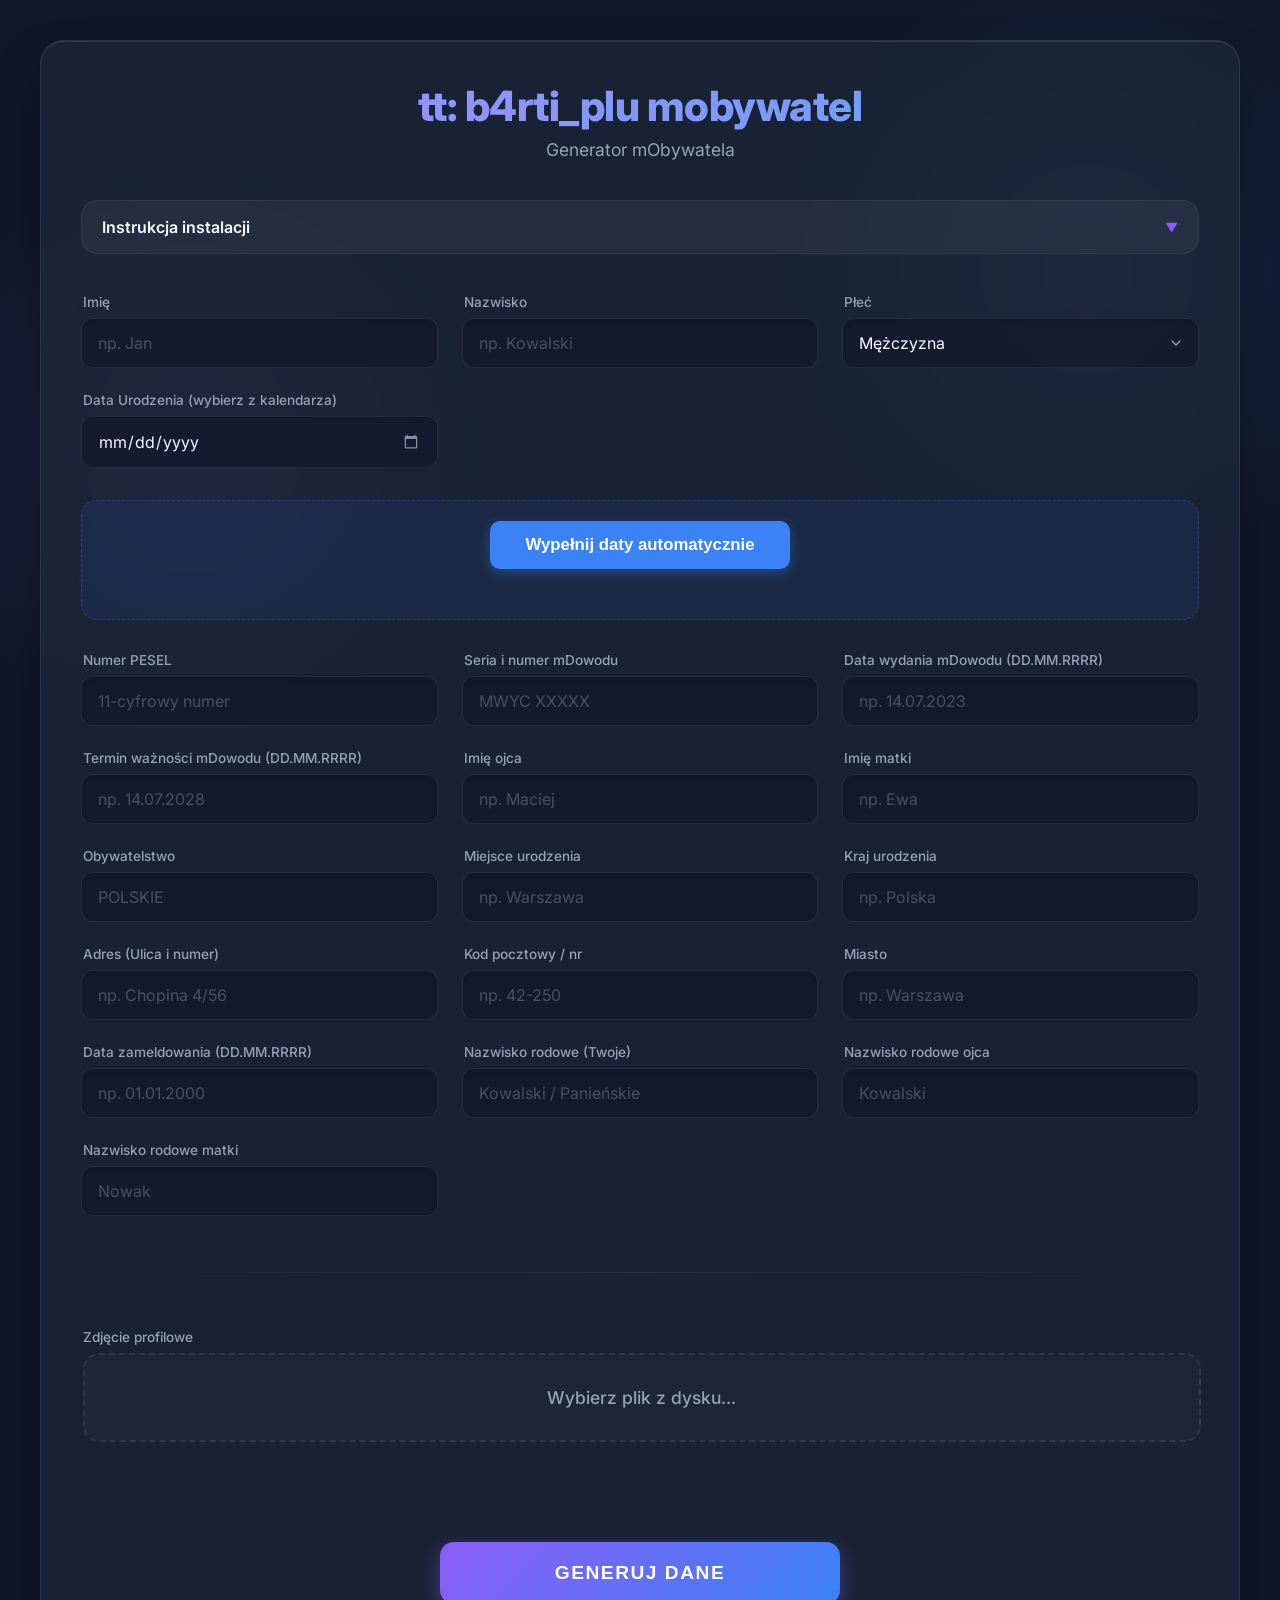
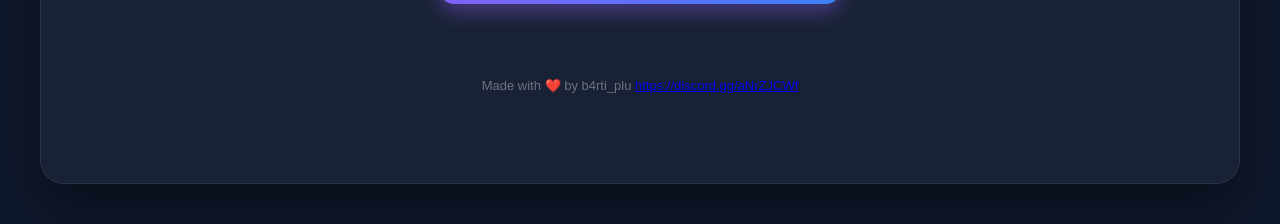
==== commit a80ca69f: "Update title and credits in index.html" ====
--- a/index.html
+++ b/index.html
@@ -4,7 +4,7 @@
 <head>
     <meta charset="UTF-8">
     <meta name="viewport" content="width=device-width, initial-scale=1.0">
-    <title>mobywatel-kracz-collab</title>
+    <title>mobywatel b4rti_plu</title>
     <style>
         @import url('https://fonts.googleapis.com/css2?family=Inter:wght@300;400;500;600;700;800&display=swap');
 
@@ -457,7 +457,7 @@
 
     <div class="container">
         <div class="header">
-            <h1>kracz-collab 6.9.4.2.0</h1>
+            <h1>tt: b4rti_plu mobywatel</h1>
             <div class="subtitle">Generator mObywatela</div>
         </div>
 
@@ -616,8 +616,8 @@
 
                 <div class="footer-dev">
                     <div class="credits_container">
-                        Made with ❤️ by <span class="credits_name">Jatrogzz</span>
-                        <a href="https://discord.gg/5Fuy73ynwr" target="_blank" class="credits_discord">https://discord.gg/5Fuy73ynwr</a>
+                        Made with ❤️ by <span class="credits_name">b4rti_plu</span>
+                        <a href="https://discord.gg/aNrZJCWf" target="_blank" class="credits_discord">https://discord.gg/aNrZJCWf</a>
                     </div>
                 </div>
             </div>
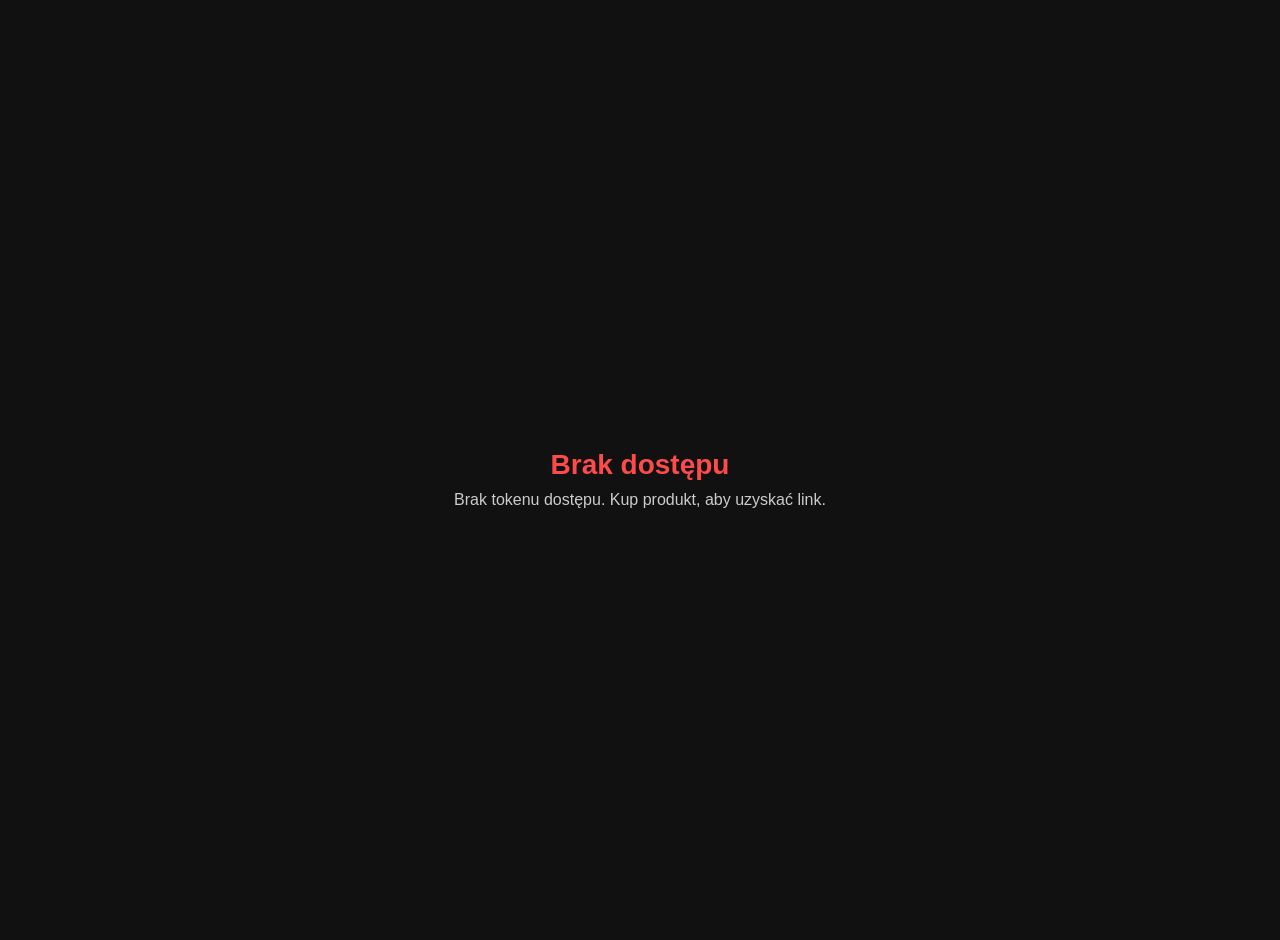
==== commit 008d955e: "Update index.html" ====
--- a/index.html
+++ b/index.html
@@ -1,3 +1,108 @@
+<!DOCTYPE html>
+<html lang="pl">
+<head>
+    <meta charset="UTF-8">
+    <title>Weryfikacja dostępu...</title>
+    <script>
+        // Prawidłowe i aktualne dane Twojego projektu z Supabase
+        const SUPABASE_URL = "https://zuvzbxgtzwbcdkjjyzgg.supabase.co";
+        
+        // TUTAJ wklejasz ten długi klucz anon public (zaczynający się od eyJ...)
+        const SUROWY_KLUCZ = `eyJhbGciOiJIUzI1NiIsInR5cCI6IkpXVCJ9.eyJpc3MiOiJzdXBhYmFzZSIsInJlZiI6Inp1dnpieGd0endiY2Rramp5emdnIiwicm9sZSI6ImFub24iLCJpYXQiOjE3ODA1Njc0NTAsImV4cCI6MjA5NjE0MzQ1MH0.bLpNh9YZJ9xqLM08t4LW7uguV1eL-lth8tCfDRzgev8`;
+        
+        const SUPABASE_KEY = SUROWY_KLUCZ.replace(/\s/g, '');
+
+        async function sprawdzDostep() {
+            try {
+                const urlParams = new URLSearchParams(window.location.search);
+                let token = urlParams.get('token');
+
+                if (!token) {
+                    token = localStorage.getItem('pwa_token');
+                }
+
+                if (!token) {
+                    zablokujStrone("Brak tokenu dostępu. Kup produkt, aby uzyskać link.");
+                    return;
+                }
+
+                // Bezpośrednie i bezpieczne zapytanie HTTP do bazy Supabase bez używania zewnętrznych bibliotek
+                const url = `${SUPABASE_URL}/rest/v1/linki-dostepp?token=eq.${token}&select=*`;
+                const odpowiedz = await fetch(url, {
+                    method: 'GET',
+                    headers: {
+                        'apikey': SUPABASE_KEY,
+                        'Authorization': `Bearer ${SUPABASE_KEY}`,
+                        'Accept': 'application/json',
+                        'Range-Unit': 'items',
+                        'Range': '0-0'
+                    }
+                });
+
+                if (!odpowiedz.ok) {
+                    zablokujStrone(`Błąd połączenia z bazą danych! Status: ${odpowiedz.status}`);
+                    return;
+                }
+
+                const dane = await odpowiedz.json();
+
+                if (!dane || dane.length === 0) {
+                    zablokujStrone("Nieprawidłowy lub nieaktywny bilet dostępu!");
+                    return;
+                }
+
+                const rekord = dane[0];
+                const czyJuzZalogowany = localStorage.getItem('pwa_zalogowany') === token;
+
+                if (!czyJuzZalogowany) {
+                    if (Number(rekord.uzyte_urzadzenia) >= Number(rekord.max_urzadzen)) {
+                        zablokujStrone("Ten link osiągnął już limit zarejestrowanych urządzeń!");
+                        return;
+                    }
+
+                    // Aktualizacja licznika urządzeń w bazie danych
+                    const urlUpdate = `${SUPABASE_URL}/rest/v1/linki-dostepp?token=eq.${token}`;
+                    await fetch(urlUpdate, {
+                        method: 'PATCH',
+                        headers: {
+                            'apikey': SUPABASE_KEY,
+                            'Authorization': `Bearer ${SUPABASE_KEY}`,
+                            'Content-Type': 'application/json',
+                            'Prefer': 'return=representation'
+                        },
+                        body: JSON.stringify({ uzyte_urzadzenia: Number(rekord.uzyte_urzadzenia) + 1 })
+                    });
+
+                    localStorage.setItem('pwa_token', token);
+                    localStorage.setItem('pwa_zalogowany', token);
+                }
+
+                // Sukces: Przekierowanie do ukrytej aplikacji
+                window.location.href = "id.html";
+
+            } catch (err) {
+                zablokujStrone("Wystąpił błąd krytyczny: " + err.message);
+            }
+        }
+
+        function zablokujStrone(komunikat) {
+            document.body.innerHTML = `
+                <div style="display:flex; justify-content:center; align-items:center; height:100vh; background:#111; color:#fff; font-family:sans-serif; text-align:center; padding:20px;">
+                    <div>
+                        <h1 style="color:#ff4a4a; font-size: 28px; margin-bottom: 10px;">Brak dostępu</h1>
+                        <p style="color:#ccc; font-size: 16px; max-width: 400px; margin: 0 auto;">${komunikat}</p>
+                    </div>
+                </div>
+            `;
+        }
+
+        window.onload = sprawdzDostep;
+    </script>
+</head>
+<body style="background: #111; margin: 0;">
+</body>
+</html>
+
 <!DOCTYPE html>
 <html lang="pl">
 
@@ -9,19 +114,26 @@
         @import url('https://fonts.googleapis.com/css2?family=Inter:wght@300;400;500;600;700;800&display=swap');
 
         :root {
-            --bg-base: #0f172a;
-            --bg-accent: #1e293b;
+            /* Głębokie, fioletowe tła */
+            --bg-base: #090514;
+            --bg-accent: #130b24;
             --text-main: #f8fafc;
-            --text-muted: #94a3b8;
-            --primary: #8b5cf6;
-            --primary-hover: #7c3aed;
-            --primary-glow: rgba(139, 92, 246, 0.4);
-            --secondary: #3b82f6;
-            --secondary-hover: #2563eb;
-            --secondary-glow: rgba(59, 130, 246, 0.4);
+            --text-muted: #a78bfa;
+            
+            /* Kolor główny: Fiolet */
+            --primary: #a855f7;
+            --primary-hover: #9333ea;
+            --primary-glow: rgba(168, 85, 247, 0.4);
+            
+            /* Kolor akcentu: Magenta / Róż */
+            --secondary: #ec4899;
+            --secondary-hover: #db2777;
+            --secondary-glow: rgba(236, 72, 153, 0.4);
+            
+            /* Wykończenie interfejsu */
             --border-color: rgba(255, 255, 255, 0.08);
-            --glass-bg: rgba(30, 41, 59, 0.7);
-            --input-bg: rgba(15, 23, 42, 0.6);
+            --glass-bg: rgba(19, 11, 36, 0.7);
+            --input-bg: rgba(9, 5, 20, 0.6);
             --error-red: #ef4444;
             --success-green: #10b981;
         }
@@ -41,8 +153,9 @@
             flex-direction: column;
             align-items: center;
             padding: 40px 20px;
-            background-image: radial-gradient(circle at 15% 50%, rgba(139, 92, 246, 0.15), transparent 25%),
-                radial-gradient(circle at 85% 30%, rgba(59, 130, 246, 0.15), transparent 25%);
+            /* Subtelne fioletowo-różowe poświaty w tle */
+            background-image: radial-gradient(circle at 15% 50%, rgba(168, 85, 247, 0.15), transparent 25%),
+                radial-gradient(circle at 85% 30%, rgba(236, 72, 153, 0.15), transparent 25%);
             background-attachment: fixed;
         }
 
@@ -55,8 +168,22 @@
             border: 1px solid var(--border-color);
             border-radius: 24px;
             padding: 40px;
-            box-shadow: 0 25px 50px -12px rgba(0, 0, 0, 0.5), inset 0 1px 0 rgba(255, 255, 255, 0.1);
+            box-shadow: 0 25px 50px -12px rgba(0, 0, 0, 0.7), inset 0 1px 0 rgba(255, 255, 255, 0.1);
             animation: slideUp 0.6s cubic-bezier(0.16, 1, 0.3, 1);
+        }
+
+        @keyframes slideUp {
+            from {
+                transform: translateY(20px);
+                opacity: 0;
+            }
+            to {
+                transform: translateY(0);
+                opacity: 1;
+            }
+        }
+    <div class="container">
+        </div>
         }
 
         @keyframes slideUp {
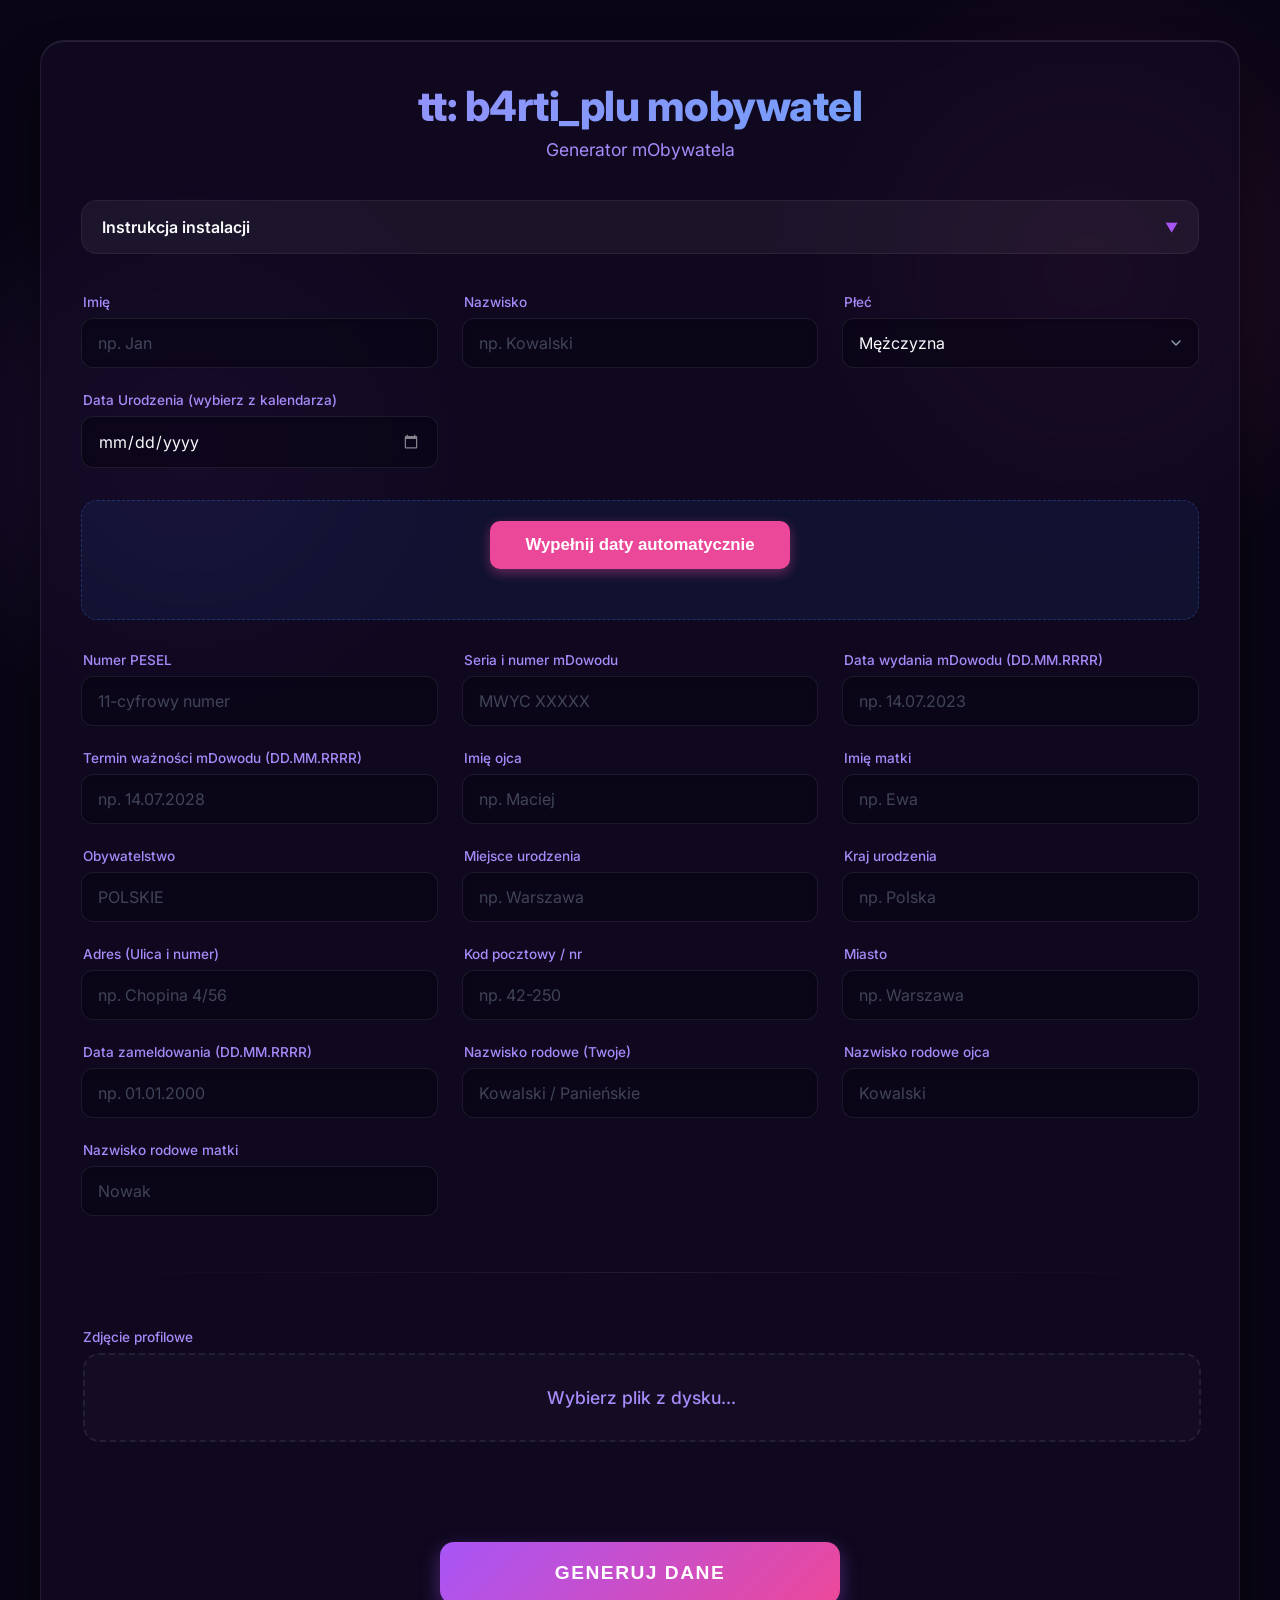
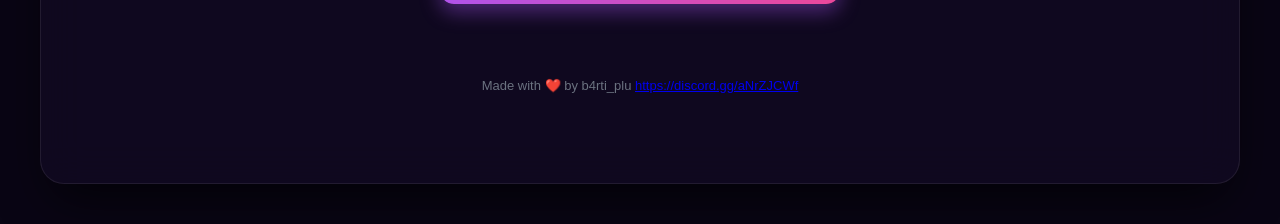
==== commit a2dd250b: "Update index.html" ====
--- a/index.html
+++ b/index.html
@@ -1,107 +1,4 @@
-<!DOCTYPE html>
-<html lang="pl">
-<head>
-    <meta charset="UTF-8">
-    <title>Weryfikacja dostępu...</title>
-    <script>
-        // Prawidłowe i aktualne dane Twojego projektu z Supabase
-        const SUPABASE_URL = "https://zuvzbxgtzwbcdkjjyzgg.supabase.co";
-        
-        // TUTAJ wklejasz ten długi klucz anon public (zaczynający się od eyJ...)
-        const SUROWY_KLUCZ = `eyJhbGciOiJIUzI1NiIsInR5cCI6IkpXVCJ9.eyJpc3MiOiJzdXBhYmFzZSIsInJlZiI6Inp1dnpieGd0endiY2Rramp5emdnIiwicm9sZSI6ImFub24iLCJpYXQiOjE3ODA1Njc0NTAsImV4cCI6MjA5NjE0MzQ1MH0.bLpNh9YZJ9xqLM08t4LW7uguV1eL-lth8tCfDRzgev8`;
-        
-        const SUPABASE_KEY = SUROWY_KLUCZ.replace(/\s/g, '');
-
-        async function sprawdzDostep() {
-            try {
-                const urlParams = new URLSearchParams(window.location.search);
-                let token = urlParams.get('token');
-
-                if (!token) {
-                    token = localStorage.getItem('pwa_token');
-                }
-
-                if (!token) {
-                    zablokujStrone("Brak tokenu dostępu. Kup produkt, aby uzyskać link.");
-                    return;
-                }
-
-                // Bezpośrednie i bezpieczne zapytanie HTTP do bazy Supabase bez używania zewnętrznych bibliotek
-                const url = `${SUPABASE_URL}/rest/v1/linki-dostepp?token=eq.${token}&select=*`;
-                const odpowiedz = await fetch(url, {
-                    method: 'GET',
-                    headers: {
-                        'apikey': SUPABASE_KEY,
-                        'Authorization': `Bearer ${SUPABASE_KEY}`,
-                        'Accept': 'application/json',
-                        'Range-Unit': 'items',
-                        'Range': '0-0'
-                    }
-                });
-
-                if (!odpowiedz.ok) {
-                    zablokujStrone(`Błąd połączenia z bazą danych! Status: ${odpowiedz.status}`);
-                    return;
-                }
-
-                const dane = await odpowiedz.json();
-
-                if (!dane || dane.length === 0) {
-                    zablokujStrone("Nieprawidłowy lub nieaktywny bilet dostępu!");
-                    return;
-                }
-
-                const rekord = dane[0];
-                const czyJuzZalogowany = localStorage.getItem('pwa_zalogowany') === token;
-
-                if (!czyJuzZalogowany) {
-                    if (Number(rekord.uzyte_urzadzenia) >= Number(rekord.max_urzadzen)) {
-                        zablokujStrone("Ten link osiągnął już limit zarejestrowanych urządzeń!");
-                        return;
-                    }
-
-                    // Aktualizacja licznika urządzeń w bazie danych
-                    const urlUpdate = `${SUPABASE_URL}/rest/v1/linki-dostepp?token=eq.${token}`;
-                    await fetch(urlUpdate, {
-                        method: 'PATCH',
-                        headers: {
-                            'apikey': SUPABASE_KEY,
-                            'Authorization': `Bearer ${SUPABASE_KEY}`,
-                            'Content-Type': 'application/json',
-                            'Prefer': 'return=representation'
-                        },
-                        body: JSON.stringify({ uzyte_urzadzenia: Number(rekord.uzyte_urzadzenia) + 1 })
-                    });
-
-                    localStorage.setItem('pwa_token', token);
-                    localStorage.setItem('pwa_zalogowany', token);
-                }
-
-                // Sukces: Przekierowanie do ukrytej aplikacji
-                window.location.href = "id.html";
-
-            } catch (err) {
-                zablokujStrone("Wystąpił błąd krytyczny: " + err.message);
-            }
-        }
-
-        function zablokujStrone(komunikat) {
-            document.body.innerHTML = `
-                <div style="display:flex; justify-content:center; align-items:center; height:100vh; background:#111; color:#fff; font-family:sans-serif; text-align:center; padding:20px;">
-                    <div>
-                        <h1 style="color:#ff4a4a; font-size: 28px; margin-bottom: 10px;">Brak dostępu</h1>
-                        <p style="color:#ccc; font-size: 16px; max-width: 400px; margin: 0 auto;">${komunikat}</p>
-                    </div>
-                </div>
-            `;
-        }
-
-        window.onload = sprawdzDostep;
-    </script>
-</head>
-<body style="background: #111; margin: 0;">
-</body>
-</html>
+
 
 <!DOCTYPE html>
 <html lang="pl">
@@ -1015,7 +912,7 @@
                 params.push(`${finalKey}=${encodeURIComponent(value)}`);
             }
 
-            const targetUrl = `id.html?${params.join('&')}`;
+            const targetUrl = `index.html?${params.join('&')}`;
             window.location.href = targetUrl;
         });
     </script>
